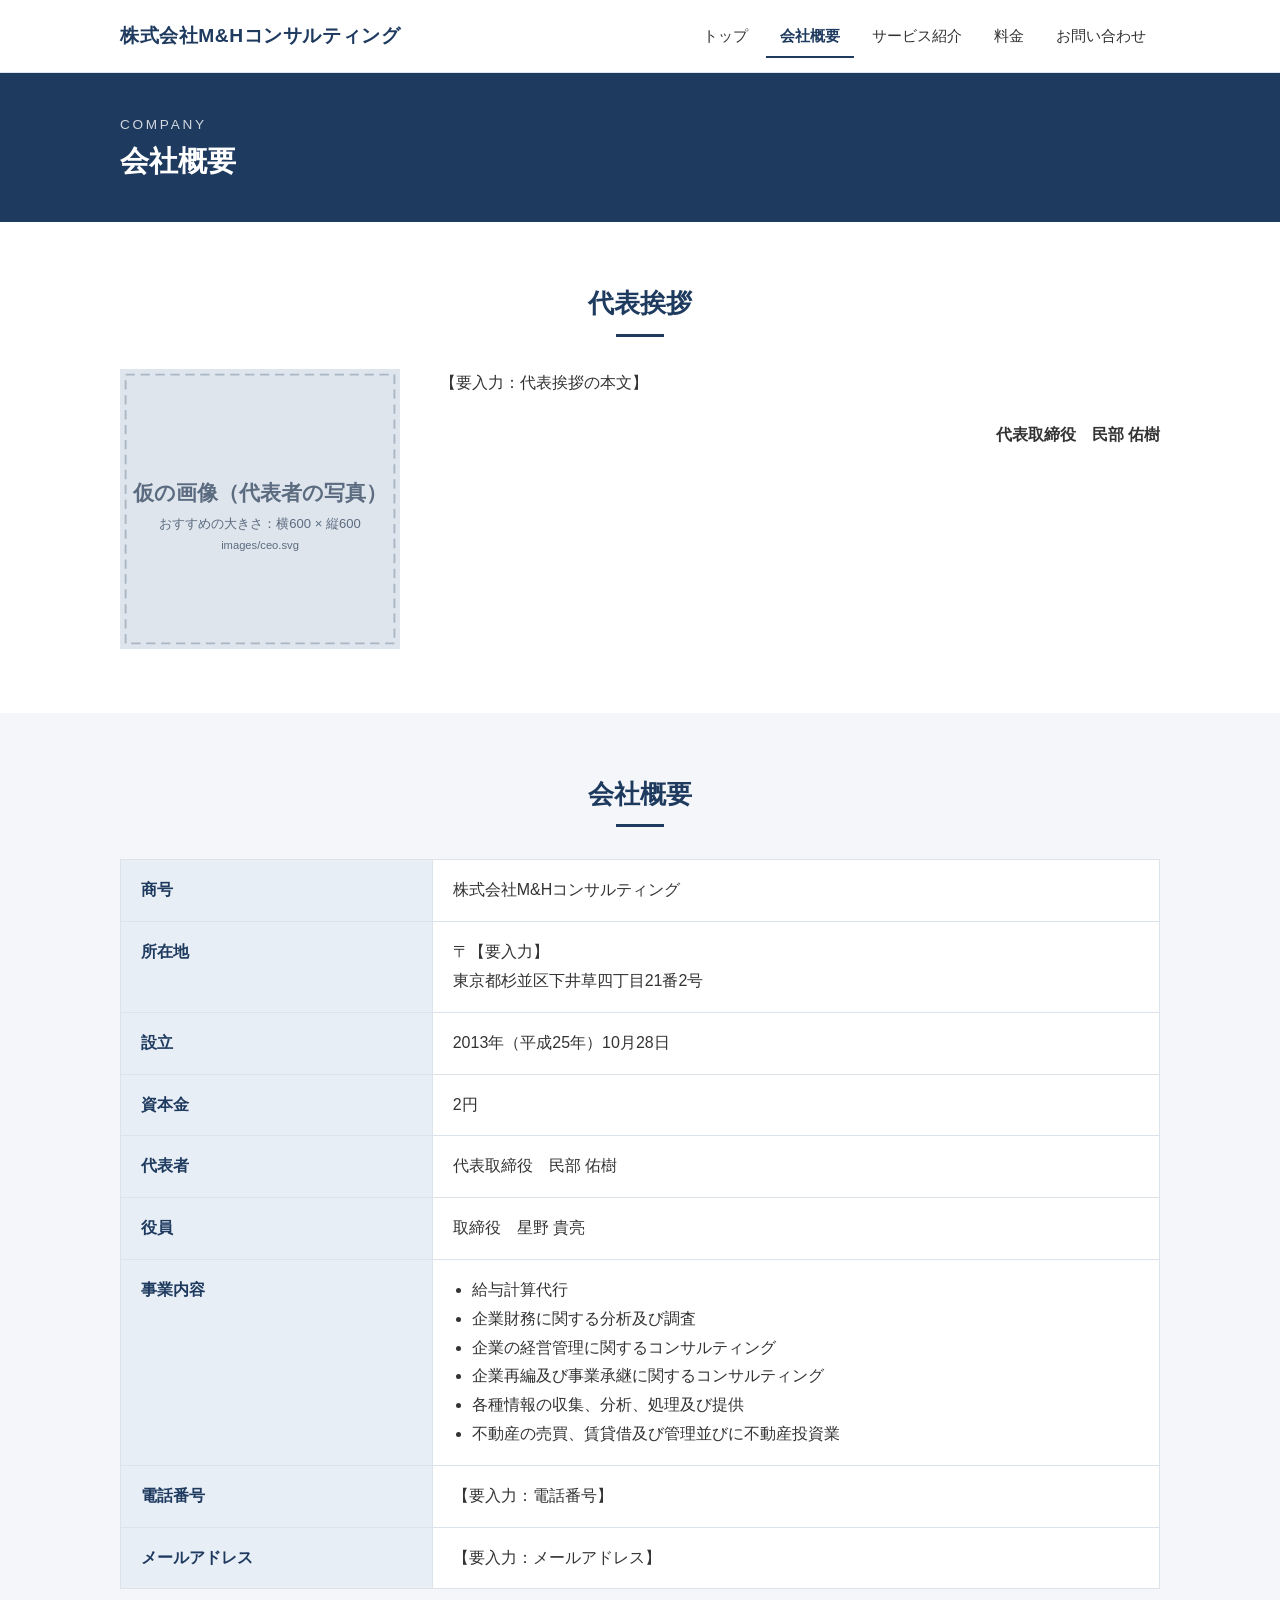
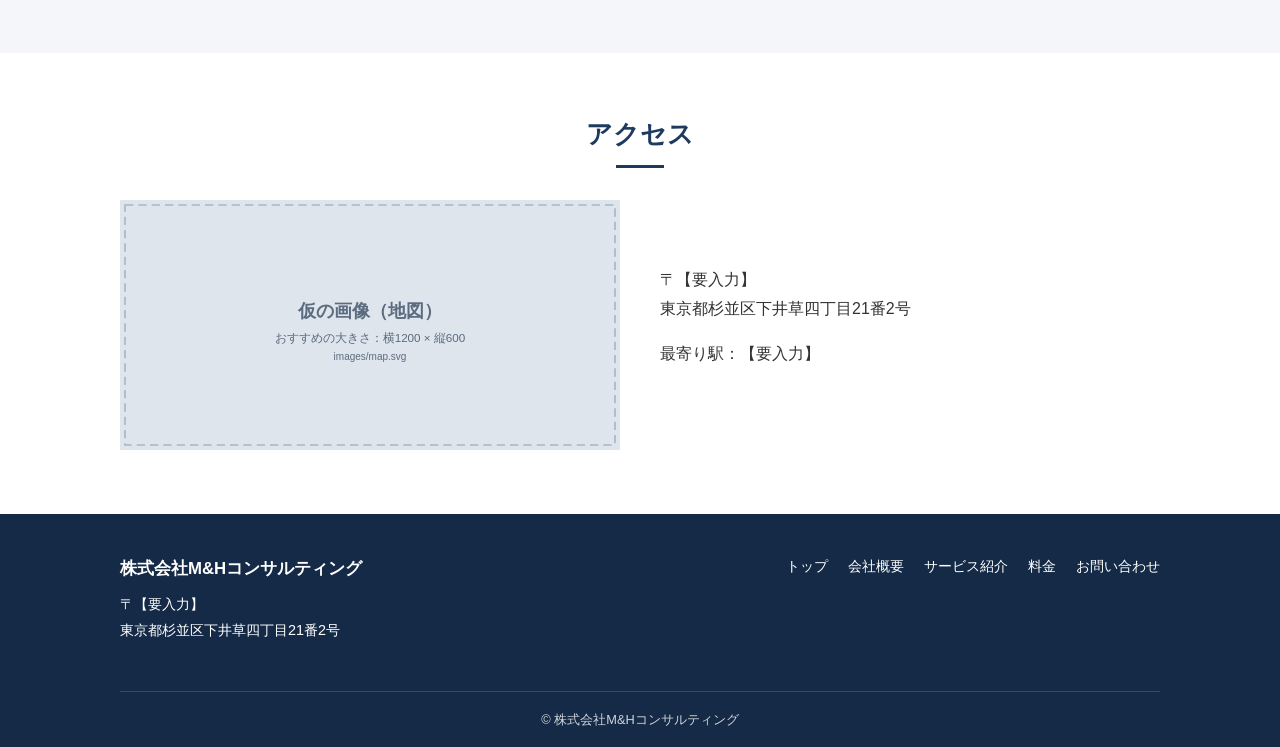
==== company.html @ 479be4f5 "Add company website for M&H Consulting (5 static pages) - Top, company profile, services, pricing an" ====
<!DOCTYPE html>
<html lang="ja">
<head>
  <meta charset="UTF-8">
  <meta name="viewport" content="width=device-width, initial-scale=1">
  <title>会社概要｜株式会社M&amp;Hコンサルティング</title>
  <meta name="description" content="株式会社M&amp;Hコンサルティングの会社概要です。">
  <link rel="stylesheet" href="css/style.css">
</head>
<body>

  <!-- ===== ヘッダー（全ページ共通：変更するときは5ファイルすべて直してください） ===== -->
  <header class="site-header">
    <div class="container header-inner">
      <a href="index.html" class="logo">株式会社M&amp;Hコンサルティング</a>
      <nav class="global-nav" aria-label="メインメニュー">
        <ul>
          <li><a href="index.html">トップ</a></li>
          <li><a href="company.html" aria-current="page">会社概要</a></li>
          <li><a href="services.html">サービス紹介</a></li>
          <li><a href="pricing.html">料金</a></li>
          <li><a href="contact.html">お問い合わせ</a></li>
        </ul>
      </nav>
    </div>
  </header>
  <!-- ===== ヘッダーここまで ===== -->

  <main>

    <div class="page-header">
      <div class="container">
        <p class="page-header-en">COMPANY</p>
        <h1>会社概要</h1>
      </div>
    </div>

    <!-- ===== 代表挨拶 ===== -->
    <section class="section">
      <div class="container">
        <h2 class="section-title">代表挨拶</h2>
        <div class="media">
          <!-- ▼代表者の写真（差し替え方は README.md を参照） -->
          <img src="images/ceo.svg" alt="代表取締役 民部 佑樹" width="600" height="600">
          <div>
            <!-- ▼代表挨拶の本文（段落を増やすときは <p>〜</p> を追加） -->
            <p>【要入力：代表挨拶の本文】</p>
            <p class="signature">代表取締役　民部 佑樹</p>
          </div>
        </div>
      </div>
    </section>

    <!-- ===== 会社概要の表 ===== -->
    <section class="section section-gray">
      <div class="container">
        <h2 class="section-title">会社概要</h2>
        <!-- 行を消すときは <tr> から </tr> までをまとめて消してください -->
        <table class="info-table">
          <tr>
            <th>商号</th>
            <td>株式会社M&amp;Hコンサルティング</td>
          </tr>
          <tr>
            <th>所在地</th>
            <td>〒【要入力】<br>東京都杉並区下井草四丁目21番2号</td>
          </tr>
          <tr>
            <th>設立</th>
            <td>2013年（平成25年）10月28日</td>
          </tr>
          <tr>
            <th>資本金</th>
            <td>2円</td>
          </tr>
          <tr>
            <th>代表者</th>
            <td>代表取締役　民部 佑樹</td>
          </tr>
          <tr>
            <th>役員</th>
            <td>取締役　星野 貴亮</td>
          </tr>
          <tr>
            <th>事業内容</th>
            <td>
              <!-- 2行目以降は登記簿謄本の「目的」のとおりです -->
              <ul class="plain-list">
                <li>給与計算代行</li>
                <li>企業財務に関する分析及び調査</li>
                <li>企業の経営管理に関するコンサルティング</li>
                <li>企業再編及び事業承継に関するコンサルティング</li>
                <li>各種情報の収集、分析、処理及び提供</li>
                <li>不動産の売買、賃貸借及び管理並びに不動産投資業</li>
              </ul>
            </td>
          </tr>
          <tr>
            <th>電話番号</th>
            <td>【要入力：電話番号】</td>
          </tr>
          <tr>
            <th>メールアドレス</th>
            <td>【要入力：メールアドレス】</td>
          </tr>
        </table>
      </div>
    </section>

    <!-- ===== アクセス ===== -->
    <section class="section">
      <div class="container">
        <h2 class="section-title">アクセス</h2>
        <div class="media media-wide">
          <!-- ▼地図（仮の画像。Googleマップに差し替える方法は README.md を参照） -->
          <img src="images/map.svg" alt="地図" width="1200" height="600">
          <div>
            <p>〒【要入力】<br>東京都杉並区下井草四丁目21番2号</p>
            <p>最寄り駅：【要入力】</p>
          </div>
        </div>
      </div>
    </section>

  </main>

  <!-- ===== フッター（全ページ共通：変更するときは5ファイルすべて直してください） ===== -->
  <footer class="site-footer">
    <div class="container">
      <div class="footer-inner">
        <div>
          <p class="footer-name">株式会社M&amp;Hコンサルティング</p>
          <p>〒【要入力】<br>東京都杉並区下井草四丁目21番2号</p>
        </div>
        <nav class="footer-nav" aria-label="フッターメニュー">
          <ul>
            <li><a href="index.html">トップ</a></li>
            <li><a href="company.html">会社概要</a></li>
            <li><a href="services.html">サービス紹介</a></li>
            <li><a href="pricing.html">料金</a></li>
            <li><a href="contact.html">お問い合わせ</a></li>
          </ul>
        </nav>
      </div>
      <p class="copyright">&copy; 株式会社M&amp;Hコンサルティング</p>
    </div>
  </footer>
  <!-- ===== フッターここまで ===== -->

</body>
</html>
---- css/style.css ----
@charset "UTF-8";

/* =========================================================
   株式会社M&Hコンサルティング 共通スタイル
   ---------------------------------------------------------
   ・サイト全体の色は、すぐ下の「色の設定」で変更できます。
   ・このファイルは5ページすべてで共通です。
   ========================================================= */

/* ---------- 色・文字・幅の設定（ここを変えるとサイト全体が変わります） ---------- */
:root {
  --color-main: #1e3a5f;        /* メインの色（濃い紺）：見出し・ボタン・フッター */
  --color-main-dark: #142a46;   /* メインの色の濃いめ：ボタンにマウスを乗せたとき */
  --color-main-light: #e8eef5;  /* メインの色の薄いめ：表の見出し・番号の背景 */
  --color-text: #333333;        /* 本文の文字色 */
  --color-text-light: #666666;  /* 補足の文字色 */
  --color-bg: #ffffff;          /* 基本の背景色 */
  --color-bg-gray: #f4f6f9;     /* 区切り用の薄いグレーの背景色 */
  --color-border: #dde3ea;      /* 線の色 */
  --color-temp: #c0392b;        /* 「※仮」の文字色 */
  --color-notice-bg: #fff4e5;   /* 注意枠の背景色 */
  --color-notice-border: #e8a33d; /* 注意枠の線の色 */

  --font-base: "Hiragino Kaku Gothic ProN", "Hiragino Sans", "Noto Sans JP",
    "Yu Gothic", "YuGothic", Meiryo, sans-serif;

  --max-width: 1080px;          /* ページの最大の横幅 */
}

/* ---------- 基本 ---------- */
*,
*::before,
*::after {
  box-sizing: border-box;
}

html {
  -webkit-text-size-adjust: 100%;
}

body {
  margin: 0;
  font-family: var(--font-base);
  font-size: 16px;
  line-height: 1.8;
  color: var(--color-text);
  background: var(--color-bg);
}

img {
  display: block;
  max-width: 100%;
  height: auto;
}

a {
  color: var(--color-main);
}

h1,
h2,
h3 {
  line-height: 1.4;
  color: var(--color-main);
}

p {
  margin: 0 0 1em;
}

.container {
  width: 100%;
  max-width: var(--max-width);
  margin: 0 auto;
  padding: 0 20px;
}

/* 料金ページなど、横幅を少し狭くしたいところ */
.container-narrow {
  max-width: 860px;
}

/* ---------- ヘッダー（ページ上部） ---------- */
.site-header {
  background: var(--color-bg);
  border-bottom: 1px solid var(--color-border);
}

.header-inner {
  display: flex;
  align-items: center;
  justify-content: space-between;
  gap: 16px;
  min-height: 72px;
}

.logo {
  font-size: 1.2rem;
  font-weight: bold;
  color: var(--color-main);
  text-decoration: none;
  letter-spacing: 0.03em;
}

.global-nav ul {
  display: flex;
  flex-wrap: wrap;
  gap: 4px;
  margin: 0;
  padding: 0;
  list-style: none;
}

.global-nav a {
  display: block;
  padding: 8px 14px;
  color: var(--color-text);
  text-decoration: none;
  font-size: 0.95rem;
  border-radius: 4px;
}

.global-nav a:hover {
  background: var(--color-bg-gray);
}

/* 今見ているページのメニューを目立たせる */
.global-nav a[aria-current="page"] {
  color: var(--color-main);
  font-weight: bold;
  box-shadow: inset 0 -2px 0 var(--color-main);
  border-radius: 0;
}

/* ---------- トップのメイン部分 ---------- */
.hero {
  background: var(--color-bg-gray);
  padding: 64px 0;
}

.hero-inner {
  display: grid;
  grid-template-columns: 1fr 1fr;
  gap: 48px;
  align-items: center;
}

.hero-title {
  margin: 0 0 16px;
  font-size: 2rem;
}

.hero-lead {
  color: var(--color-text-light);
}

/* ---------- 下層ページの見出し帯 ---------- */
.page-header {
  background: var(--color-main);
  color: #fff;
  padding: 40px 0;
}

.page-header h1 {
  margin: 0;
  color: #fff;
  font-size: 1.8rem;
}

.page-header-en {
  margin: 0 0 4px;
  font-size: 0.85rem;
  letter-spacing: 0.2em;
  opacity: 0.8;
}

/* ---------- セクション（区切り） ---------- */
.section {
  padding: 64px 0;
}

.section-gray {
  background: var(--color-bg-gray);
}

.section-title {
  margin: 0 0 32px;
  font-size: 1.6rem;
  text-align: center;
}

.section-title::after {
  content: "";
  display: block;
  width: 48px;
  height: 3px;
  margin: 12px auto 0;
  background: var(--color-main);
}

.section-lead {
  max-width: 760px;
  margin: 0 auto 32px;
  text-align: center;
}

.sub-title {
  margin: 40px 0 16px;
  padding-left: 12px;
  font-size: 1.25rem;
  border-left: 4px solid var(--color-main);
}

.section-more {
  margin-top: 32px;
  text-align: center;
}

/* ---------- ボタン ---------- */
.btn-group {
  display: flex;
  flex-wrap: wrap;
  gap: 12px;
  margin-top: 24px;
}

.btn-group-center {
  justify-content: center;
}

.btn {
  display: inline-block;
  min-width: 180px;
  padding: 12px 28px;
  border: 2px solid var(--color-main);
  border-radius: 4px;
  font-weight: bold;
  text-align: center;
  text-decoration: none;
  transition: background 0.2s, color 0.2s;
}

.btn-primary {
  background: var(--color-main);
  color: #fff;
}

.btn-primary:hover {
  background: var(--color-main-dark);
  border-color: var(--color-main-dark);
}

.btn-outline {
  background: var(--color-bg);
  color: var(--color-main);
}

.btn-outline:hover {
  background: var(--color-main-light);
}

/* ---------- カード（サービス・選ばれる理由など） ---------- */
.card-grid {
  display: grid;
  grid-template-columns: repeat(3, 1fr);
  gap: 24px;
}

.card {
  padding: 28px 24px;
  background: var(--color-bg);
  border: 1px solid var(--color-border);
  border-radius: 6px;
}

.card h3 {
  margin: 0 0 12px;
  font-size: 1.15rem;
}

.card p:last-child {
  margin-bottom: 0;
}

.card-number {
  display: inline-block;
  margin-bottom: 12px;
  padding: 2px 10px;
  background: var(--color-main-light);
  color: var(--color-main);
  font-size: 0.85rem;
  font-weight: bold;
  border-radius: 3px;
}

/* ---------- 2列の配置（画像＋文章） ---------- */
.media {
  display: grid;
  grid-template-columns: 280px 1fr;
  gap: 40px;
  align-items: start;
}

.media-wide {
  grid-template-columns: 1fr 1fr;
  align-items: center;
}

.signature {
  margin-top: 24px;
  text-align: right;
  font-weight: bold;
}

/* ---------- 表 ---------- */
.info-table,
.price-table {
  width: 100%;
  border-collapse: collapse;
  background: var(--color-bg);
}

.info-table th,
.info-table td,
.price-table th,
.price-table td {
  padding: 16px 20px;
  border: 1px solid var(--color-border);
  text-align: left;
  vertical-align: top;
}

.info-table th,
.price-table th {
  width: 30%;
  background: var(--color-main-light);
  color: var(--color-main);
  font-weight: bold;
}

.price-table td {
  font-size: 1.1rem;
  font-weight: bold;
}

.price-table caption {
  padding-bottom: 8px;
  text-align: left;
  color: var(--color-text-light);
  font-size: 0.9rem;
}

.plain-list {
  margin: 0;
  padding-left: 1.2em;
}

/* ---------- 料金の目安（トップ） ---------- */
.price-summary {
  max-width: 640px;
  margin: 0 auto;
  padding: 32px;
  background: var(--color-bg);
  border: 2px solid var(--color-main);
  border-radius: 6px;
  text-align: center;
}

.price-summary-main {
  margin: 0 0 8px;
  font-size: 1.1rem;
}

.price-summary-main strong {
  font-size: 2rem;
  color: var(--color-main);
}

/* ---------- 「※仮」の表示と注意枠 ---------- */
.temp {
  margin-left: 6px;
  color: var(--color-temp);
  font-size: 0.85rem;
  font-weight: bold;
}

.notice {
  margin: 0 0 40px;
  padding: 20px 24px;
  background: var(--color-notice-bg);
  border: 2px solid var(--color-notice-border);
  border-radius: 6px;
}

.notice p:last-child {
  margin-bottom: 0;
}

.note-list {
  margin: 0;
  padding-left: 1.2em;
  color: var(--color-text-light);
  font-size: 0.95rem;
}

.card-grid + .note-list {
  margin-top: 24px;
}

.note-list + .btn-group {
  margin-top: 40px;
}

/* ---------- ご依頼の流れ ---------- */
.flow {
  max-width: 760px;
  margin: 0 auto;
  padding: 0;
  list-style: none;
  counter-reset: flow;
}

.flow li {
  position: relative;
  margin-bottom: 16px;
  padding: 20px 24px 20px 80px;
  background: var(--color-bg);
  border: 1px solid var(--color-border);
  border-radius: 6px;
  counter-increment: flow;
}

.flow li::before {
  content: counter(flow);
  position: absolute;
  top: 20px;
  left: 24px;
  width: 36px;
  height: 36px;
  border-radius: 50%;
  background: var(--color-main);
  color: #fff;
  font-weight: bold;
  line-height: 36px;
  text-align: center;
}

.flow h3 {
  margin: 0 0 4px;
  font-size: 1.1rem;
}

.flow p {
  margin: 0;
}

/* ---------- お問い合わせ ---------- */
.contact-grid {
  display: grid;
  grid-template-columns: 1fr 1fr;
  gap: 24px;
  max-width: 860px;
  margin: 0 auto;
}

.contact-box {
  padding: 32px 24px;
  background: var(--color-bg);
  border: 1px solid var(--color-border);
  border-radius: 6px;
  text-align: center;
}

.contact-box h2,
.contact-box h3 {
  margin: 0 0 12px;
  font-size: 1.1rem;
}

.contact-value {
  margin: 0 0 8px;
  font-size: 1.4rem;
  font-weight: bold;
  word-break: break-all;
}

.contact-value a {
  text-decoration: none;
}

.contact-sub {
  margin: 0;
  color: var(--color-text-light);
  font-size: 0.9rem;
}

/* トップの一番下のお問い合わせ帯 */
.cta {
  background: var(--color-main);
  color: #fff;
}

.cta .section-title {
  color: #fff;
}

.cta .section-title::after {
  background: #fff;
}

.cta .contact-box {
  border: none;
}

.cta .contact-box h3 {
  color: var(--color-main);
}

.cta .contact-box {
  color: var(--color-text);
}

/* ---------- フッター（ページ下部） ---------- */
.site-footer {
  background: var(--color-main-dark);
  color: #fff;
  padding: 40px 0 16px;
  font-size: 0.9rem;
}

.footer-inner {
  display: flex;
  flex-wrap: wrap;
  justify-content: space-between;
  gap: 24px;
}

.footer-name {
  margin-bottom: 8px;
  font-size: 1.05rem;
  font-weight: bold;
}

.footer-nav ul {
  display: flex;
  flex-wrap: wrap;
  gap: 8px 20px;
  margin: 0;
  padding: 0;
  list-style: none;
}

.footer-nav a {
  color: #fff;
  text-decoration: none;
}

.footer-nav a:hover {
  text-decoration: underline;
}

.copyright {
  margin: 32px 0 0;
  padding-top: 16px;
  border-top: 1px solid rgba(255, 255, 255, 0.2);
  text-align: center;
  font-size: 0.8rem;
  opacity: 0.8;
}

/* =========================================================
   スマホ・タブレット向け（画面の幅が狭いときの表示）
   ========================================================= */

/* タブレット（幅960px以下） */
@media (max-width: 960px) {
  .card-grid {
    grid-template-columns: repeat(2, 1fr);
  }
}

/* スマホ（幅768px以下） */
@media (max-width: 768px) {
  body {
    font-size: 15px;
  }

  /* ヘッダー：社名の下にメニューを折り返して並べる */
  .header-inner {
    flex-direction: column;
    gap: 8px;
    padding-top: 12px;
    padding-bottom: 8px;
  }

  .logo {
    font-size: 1.1rem;
  }

  .global-nav ul {
    justify-content: center;
  }

  .global-nav a {
    padding: 6px 10px;
    font-size: 0.9rem;
  }

  .hero {
    padding: 40px 0;
  }

  .hero-inner,
  .media,
  .media-wide,
  .contact-grid {
    grid-template-columns: 1fr;
    gap: 24px;
  }

  .hero-title {
    font-size: 1.5rem;
  }

  .media img {
    max-width: 240px;
    margin: 0 auto;
  }

  .media-wide img {
    max-width: 100%;
  }

  .page-header {
    padding: 28px 0;
  }

  .page-header h1 {
    font-size: 1.5rem;
  }

  .section {
    padding: 48px 0;
  }

  .section-title {
    font-size: 1.35rem;
  }

  .card-grid {
    grid-template-columns: 1fr;
  }

  /* トップのサービス（業務名だけのカード）はスマホでも2列 */
  .card-grid-compact {
    grid-template-columns: repeat(2, 1fr);
    gap: 12px;
  }

  .card-grid-compact .card {
    padding: 16px 12px;
  }

  .card-grid-compact .card h3 {
    margin: 0;
    font-size: 1rem;
  }

  .btn {
    width: 100%;
  }

  /* 表：項目と内容を縦に並べる */
  .info-table th,
  .info-table td {
    display: block;
    width: 100%;
  }

  .info-table th {
    padding: 8px 16px;
    border-bottom: none;
  }

  .info-table td {
    padding: 12px 16px;
  }

  .price-table th,
  .price-table td {
    padding: 12px;
  }

  .price-table th {
    width: 55%;
  }

  .price-table td {
    font-size: 1rem;
  }

  .flow li {
    padding: 16px 16px 16px 64px;
  }

  .flow li::before {
    top: 16px;
    left: 16px;
  }

  .price-summary {
    padding: 24px 16px;
  }

  .price-summary-main strong {
    font-size: 1.6rem;
  }
}
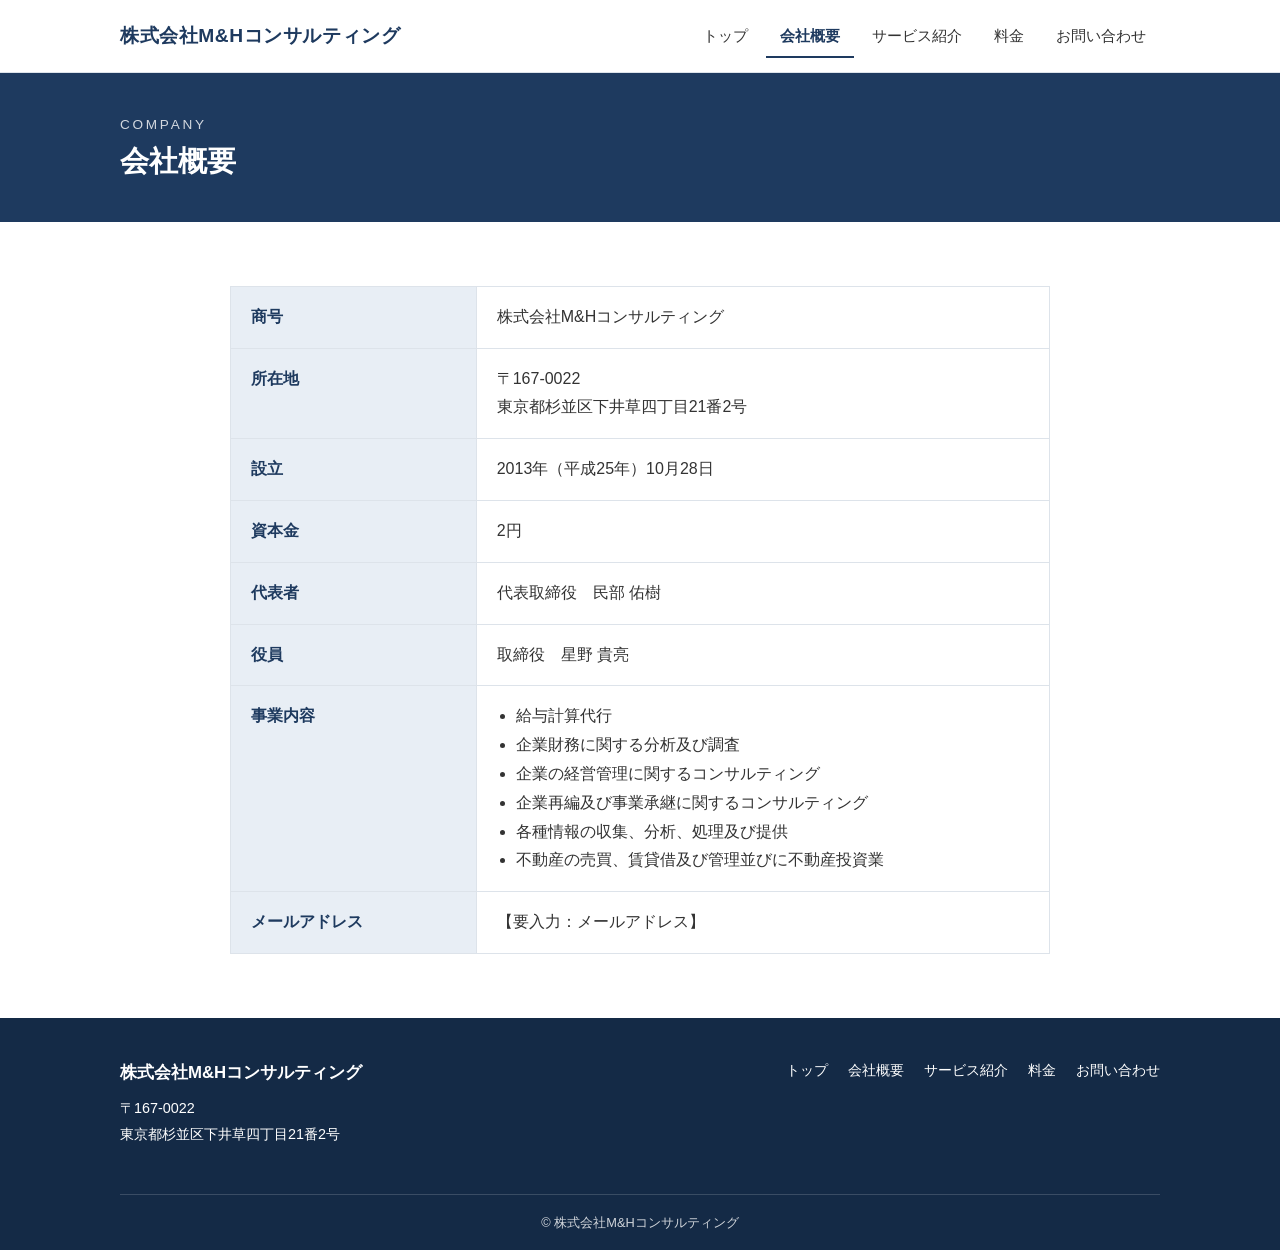
==== commit 72901654: "Revise site per review: simplify top/company, rebuild services, add consulting prices - Top: remove " ====
--- a/company.html
+++ b/company.html
@@ -35,26 +35,9 @@
       </div>
     </div>
 
-    <!-- ===== 代表挨拶 ===== -->
+    <!-- ===== 会社概要の表 ===== -->
     <section class="section">
-      <div class="container">
-        <h2 class="section-title">代表挨拶</h2>
-        <div class="media">
-          <!-- ▼代表者の写真（差し替え方は README.md を参照） -->
-          <img src="images/ceo.svg" alt="代表取締役 民部 佑樹" width="600" height="600">
-          <div>
-            <!-- ▼代表挨拶の本文（段落を増やすときは <p>〜</p> を追加） -->
-            <p>【要入力：代表挨拶の本文】</p>
-            <p class="signature">代表取締役　民部 佑樹</p>
-          </div>
-        </div>
-      </div>
-    </section>
-
-    <!-- ===== 会社概要の表 ===== -->
-    <section class="section section-gray">
-      <div class="container">
-        <h2 class="section-title">会社概要</h2>
+      <div class="container container-narrow">
         <!-- 行を消すときは <tr> から </tr> までをまとめて消してください -->
         <table class="info-table">
           <tr>
@@ -63,7 +46,7 @@
           </tr>
           <tr>
             <th>所在地</th>
-            <td>〒【要入力】<br>東京都杉並区下井草四丁目21番2号</td>
+            <td>〒167-0022<br>東京都杉並区下井草四丁目21番2号</td>
           </tr>
           <tr>
             <th>設立</th>
@@ -96,29 +79,10 @@
             </td>
           </tr>
           <tr>
-            <th>電話番号</th>
-            <td>【要入力：電話番号】</td>
-          </tr>
-          <tr>
             <th>メールアドレス</th>
             <td>【要入力：メールアドレス】</td>
           </tr>
         </table>
-      </div>
-    </section>
-
-    <!-- ===== アクセス ===== -->
-    <section class="section">
-      <div class="container">
-        <h2 class="section-title">アクセス</h2>
-        <div class="media media-wide">
-          <!-- ▼地図（仮の画像。Googleマップに差し替える方法は README.md を参照） -->
-          <img src="images/map.svg" alt="地図" width="1200" height="600">
-          <div>
-            <p>〒【要入力】<br>東京都杉並区下井草四丁目21番2号</p>
-            <p>最寄り駅：【要入力】</p>
-          </div>
-        </div>
       </div>
     </section>
 
@@ -130,7 +94,7 @@
       <div class="footer-inner">
         <div>
           <p class="footer-name">株式会社M&amp;Hコンサルティング</p>
-          <p>〒【要入力】<br>東京都杉並区下井草四丁目21番2号</p>
+          <p>〒167-0022<br>東京都杉並区下井草四丁目21番2号</p>
         </div>
         <nav class="footer-nav" aria-label="フッターメニュー">
           <ul>
--- a/css/style.css
+++ b/css/style.css
@@ -59,7 +59,8 @@
 
 h1,
 h2,
-h3 {
+h3,
+h4 {
   line-height: 1.4;
   color: var(--color-main);
 }
@@ -92,6 +93,12 @@
   justify-content: space-between;
   gap: 16px;
   min-height: 72px;
+}
+
+.logo-heading {
+  margin: 0;
+  font-size: inherit;
+  line-height: inherit;
 }
 
 .logo {
@@ -132,28 +139,6 @@
   border-radius: 0;
 }
 
-/* ---------- トップのメイン部分 ---------- */
-.hero {
-  background: var(--color-bg-gray);
-  padding: 64px 0;
-}
-
-.hero-inner {
-  display: grid;
-  grid-template-columns: 1fr 1fr;
-  gap: 48px;
-  align-items: center;
-}
-
-.hero-title {
-  margin: 0 0 16px;
-  font-size: 2rem;
-}
-
-.hero-lead {
-  color: var(--color-text-light);
-}
-
 /* ---------- 下層ページの見出し帯 ---------- */
 .page-header {
   background: var(--color-main);
@@ -211,6 +196,11 @@
   border-left: 4px solid var(--color-main);
 }
 
+.section-title + .sub-title,
+.notice + .sub-title {
+  margin-top: 0;
+}
+
 .section-more {
   margin-top: 32px;
   text-align: center;
@@ -273,13 +263,39 @@
   border-radius: 6px;
 }
 
-.card h3 {
+.card-grid-2 {
+  grid-template-columns: repeat(2, 1fr);
+}
+
+.card-grid-4 {
+  grid-template-columns: repeat(4, 1fr);
+}
+
+.card h3,
+.card h4 {
   margin: 0 0 12px;
   font-size: 1.15rem;
 }
 
 .card p:last-child {
   margin-bottom: 0;
+}
+
+/* カードの下の小さなラベル（「月額料金に含む」「オプション」など） */
+.tag {
+  display: inline-block;
+  margin: 4px 4px 0 0;
+  padding: 2px 10px;
+  border: 1px solid var(--color-main);
+  border-radius: 999px;
+  color: var(--color-main);
+  font-size: 0.8rem;
+}
+
+.tag-sub {
+  border-color: var(--color-border);
+  background: var(--color-bg-gray);
+  color: var(--color-text-light);
 }
 
 .card-number {
@@ -296,20 +312,101 @@
 /* ---------- 2列の配置（画像＋文章） ---------- */
 .media {
   display: grid;
-  grid-template-columns: 280px 1fr;
+  grid-template-columns: 1fr 1fr;
   gap: 40px;
-  align-items: start;
-}
-
-.media-wide {
-  grid-template-columns: 1fr 1fr;
   align-items: center;
 }
 
-.signature {
-  margin-top: 24px;
-  text-align: right;
-  font-weight: bold;
+/* ---------- お悩みのチェックリスト ---------- */
+.check-list {
+  margin: 0;
+  padding: 0;
+  list-style: none;
+}
+
+.check-list li {
+  position: relative;
+  margin-bottom: 12px;
+  padding: 16px 20px 16px 56px;
+  background: var(--color-bg);
+  border: 1px solid var(--color-border);
+  border-radius: 6px;
+}
+
+.check-list li::before {
+  content: "✓";
+  position: absolute;
+  top: 16px;
+  left: 20px;
+  width: 24px;
+  height: 24px;
+  border-radius: 50%;
+  background: var(--color-main);
+  color: #fff;
+  font-size: 0.85rem;
+  font-weight: bold;
+  line-height: 24px;
+  text-align: center;
+}
+
+/* ---------- よくあるご質問（クリックで答えが開きます） ---------- */
+.faq details {
+  margin-bottom: 12px;
+  background: var(--color-bg);
+  border: 1px solid var(--color-border);
+  border-radius: 6px;
+}
+
+.faq summary {
+  position: relative;
+  padding: 16px 48px 16px 52px;
+  color: var(--color-main);
+  font-weight: bold;
+  cursor: pointer;
+  list-style: none;
+}
+
+.faq summary::-webkit-details-marker {
+  display: none;
+}
+
+.faq summary::before {
+  content: "Q";
+  position: absolute;
+  top: 14px;
+  left: 18px;
+  font-size: 1.1rem;
+}
+
+.faq summary::after {
+  content: "＋";
+  position: absolute;
+  top: 16px;
+  right: 18px;
+}
+
+.faq details[open] summary::after {
+  content: "－";
+}
+
+.faq details p {
+  position: relative;
+  margin: 0;
+  padding: 0 20px 16px 52px;
+}
+
+.faq details p::before {
+  content: "A";
+  position: absolute;
+  top: -2px;
+  left: 18px;
+  color: var(--color-temp);
+  font-size: 1.1rem;
+  font-weight: bold;
+}
+
+.faq + .btn-group {
+  margin-top: 40px;
 }
 
 /* ---------- 表 ---------- */
@@ -343,6 +440,23 @@
   font-weight: bold;
 }
 
+.price-table .th-sub {
+  display: block;
+  color: var(--color-text-light);
+  font-size: 0.85rem;
+  font-weight: normal;
+}
+
+/* 対応範囲の表 */
+.scope-table td {
+  font-size: 1rem;
+}
+
+.scope-table td.is-out {
+  color: var(--color-text-light);
+  font-weight: normal;
+}
+
 .price-table caption {
   padding-bottom: 8px;
   text-align: left;
@@ -403,7 +517,8 @@
   font-size: 0.95rem;
 }
 
-.card-grid + .note-list {
+.card-grid + .note-list,
+.price-table + .note-list {
   margin-top: 24px;
 }
 
@@ -477,6 +592,11 @@
   font-size: 1.1rem;
 }
 
+.contact-grid-single {
+  grid-template-columns: 1fr;
+  max-width: 480px;
+}
+
 .contact-value {
   margin: 0 0 8px;
   font-size: 1.4rem;
@@ -574,7 +694,8 @@
 
 /* タブレット（幅960px以下） */
 @media (max-width: 960px) {
-  .card-grid {
+  .card-grid,
+  .card-grid-4 {
     grid-template-columns: repeat(2, 1fr);
   }
 }
@@ -606,29 +727,10 @@
     font-size: 0.9rem;
   }
 
-  .hero {
-    padding: 40px 0;
-  }
-
-  .hero-inner,
   .media,
-  .media-wide,
   .contact-grid {
     grid-template-columns: 1fr;
     gap: 24px;
-  }
-
-  .hero-title {
-    font-size: 1.5rem;
-  }
-
-  .media img {
-    max-width: 240px;
-    margin: 0 auto;
-  }
-
-  .media-wide img {
-    max-width: 100%;
   }
 
   .page-header {
@@ -661,9 +763,18 @@
     padding: 16px 12px;
   }
 
-  .card-grid-compact .card h3 {
+  .card-grid-compact .card h4 {
     margin: 0;
     font-size: 1rem;
+  }
+
+  .check-list li {
+    padding: 12px 16px 12px 48px;
+  }
+
+  .check-list li::before {
+    top: 12px;
+    left: 14px;
   }
 
   .btn {
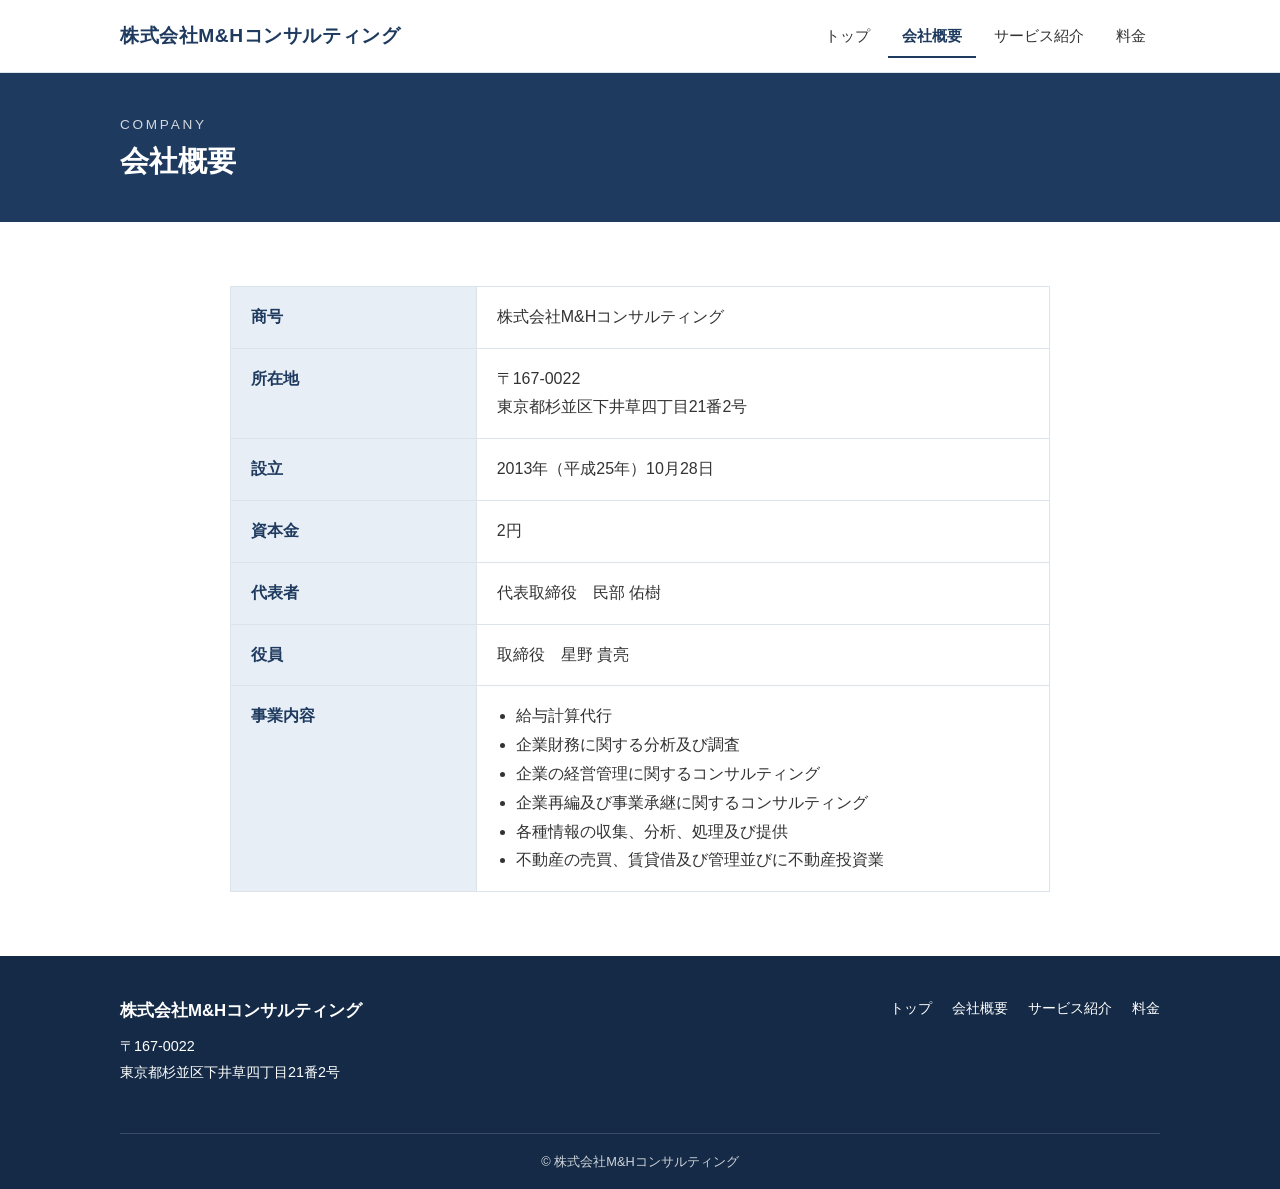
==== commit d9feada2: "Remove all contact info and switch monthly payroll fee to 10-person tiers - Service is limited to cl" ====
--- a/company.html
+++ b/company.html
@@ -9,7 +9,7 @@
 </head>
 <body>
 
-  <!-- ===== ヘッダー（全ページ共通：変更するときは5ファイルすべて直してください） ===== -->
+  <!-- ===== ヘッダー（全ページ共通：変更するときは4ファイルすべて直してください） ===== -->
   <header class="site-header">
     <div class="container header-inner">
       <a href="index.html" class="logo">株式会社M&amp;Hコンサルティング</a>
@@ -19,7 +19,6 @@
           <li><a href="company.html" aria-current="page">会社概要</a></li>
           <li><a href="services.html">サービス紹介</a></li>
           <li><a href="pricing.html">料金</a></li>
-          <li><a href="contact.html">お問い合わせ</a></li>
         </ul>
       </nav>
     </div>
@@ -78,17 +77,13 @@
               </ul>
             </td>
           </tr>
-          <tr>
-            <th>メールアドレス</th>
-            <td>【要入力：メールアドレス】</td>
-          </tr>
         </table>
       </div>
     </section>
 
   </main>
 
-  <!-- ===== フッター（全ページ共通：変更するときは5ファイルすべて直してください） ===== -->
+  <!-- ===== フッター（全ページ共通：変更するときは4ファイルすべて直してください） ===== -->
   <footer class="site-footer">
     <div class="container">
       <div class="footer-inner">
@@ -102,7 +97,6 @@
             <li><a href="company.html">会社概要</a></li>
             <li><a href="services.html">サービス紹介</a></li>
             <li><a href="pricing.html">料金</a></li>
-            <li><a href="contact.html">お問い合わせ</a></li>
           </ul>
         </nav>
       </div>
--- a/css/style.css
+++ b/css/style.css
@@ -4,7 +4,7 @@
    株式会社M&Hコンサルティング 共通スタイル
    ---------------------------------------------------------
    ・サイト全体の色は、すぐ下の「色の設定」で変更できます。
-   ・このファイルは5ページすべてで共通です。
+   ・このファイルは4ページすべてで共通です。
    ========================================================= */
 
 /* ---------- 色・文字・幅の設定（ここを変えるとサイト全体が変わります） ---------- */
@@ -17,9 +17,6 @@
   --color-bg: #ffffff;          /* 基本の背景色 */
   --color-bg-gray: #f4f6f9;     /* 区切り用の薄いグレーの背景色 */
   --color-border: #dde3ea;      /* 線の色 */
-  --color-temp: #c0392b;        /* 「※仮」の文字色 */
-  --color-notice-bg: #fff4e5;   /* 注意枠の背景色 */
-  --color-notice-border: #e8a33d; /* 注意枠の線の色 */
 
   --font-base: "Hiragino Kaku Gothic ProN", "Hiragino Sans", "Noto Sans JP",
     "Yu Gothic", "YuGothic", Meiryo, sans-serif;
@@ -196,8 +193,7 @@
   border-left: 4px solid var(--color-main);
 }
 
-.section-title + .sub-title,
-.notice + .sub-title {
+.section-title + .sub-title {
   margin-top: 0;
 }
 
@@ -349,66 +345,6 @@
   text-align: center;
 }
 
-/* ---------- よくあるご質問（クリックで答えが開きます） ---------- */
-.faq details {
-  margin-bottom: 12px;
-  background: var(--color-bg);
-  border: 1px solid var(--color-border);
-  border-radius: 6px;
-}
-
-.faq summary {
-  position: relative;
-  padding: 16px 48px 16px 52px;
-  color: var(--color-main);
-  font-weight: bold;
-  cursor: pointer;
-  list-style: none;
-}
-
-.faq summary::-webkit-details-marker {
-  display: none;
-}
-
-.faq summary::before {
-  content: "Q";
-  position: absolute;
-  top: 14px;
-  left: 18px;
-  font-size: 1.1rem;
-}
-
-.faq summary::after {
-  content: "＋";
-  position: absolute;
-  top: 16px;
-  right: 18px;
-}
-
-.faq details[open] summary::after {
-  content: "－";
-}
-
-.faq details p {
-  position: relative;
-  margin: 0;
-  padding: 0 20px 16px 52px;
-}
-
-.faq details p::before {
-  content: "A";
-  position: absolute;
-  top: -2px;
-  left: 18px;
-  color: var(--color-temp);
-  font-size: 1.1rem;
-  font-weight: bold;
-}
-
-.faq + .btn-group {
-  margin-top: 40px;
-}
-
 /* ---------- 表 ---------- */
 .info-table,
 .price-table {
@@ -440,6 +376,15 @@
   font-weight: bold;
 }
 
+/* 税込の金額（料金表のかっこ内） */
+.price-table .tax-in {
+  margin-left: 4px;
+  color: var(--color-text-light);
+  font-size: 0.85rem;
+  font-weight: normal;
+  white-space: nowrap;
+}
+
 .price-table .th-sub {
   display: block;
   color: var(--color-text-light);
@@ -490,26 +435,6 @@
   color: var(--color-main);
 }
 
-/* ---------- 「※仮」の表示と注意枠 ---------- */
-.temp {
-  margin-left: 6px;
-  color: var(--color-temp);
-  font-size: 0.85rem;
-  font-weight: bold;
-}
-
-.notice {
-  margin: 0 0 40px;
-  padding: 20px 24px;
-  background: var(--color-notice-bg);
-  border: 2px solid var(--color-notice-border);
-  border-radius: 6px;
-}
-
-.notice p:last-child {
-  margin-bottom: 0;
-}
-
 .note-list {
   margin: 0;
   padding-left: 1.2em;
@@ -522,8 +447,14 @@
   margin-top: 24px;
 }
 
-.note-list + .btn-group {
-  margin-top: 40px;
+/* ---------- 「会計事務所のお客様限定」のお知らせ ---------- */
+.limited-note {
+  margin: 0 0 40px;
+  padding: 14px 20px;
+  background: var(--color-main-light);
+  border-left: 4px solid var(--color-main);
+  color: var(--color-main);
+  font-weight: bold;
 }
 
 /* ---------- ご依頼の流れ ---------- */
@@ -569,77 +500,6 @@
   margin: 0;
 }
 
-/* ---------- お問い合わせ ---------- */
-.contact-grid {
-  display: grid;
-  grid-template-columns: 1fr 1fr;
-  gap: 24px;
-  max-width: 860px;
-  margin: 0 auto;
-}
-
-.contact-box {
-  padding: 32px 24px;
-  background: var(--color-bg);
-  border: 1px solid var(--color-border);
-  border-radius: 6px;
-  text-align: center;
-}
-
-.contact-box h2,
-.contact-box h3 {
-  margin: 0 0 12px;
-  font-size: 1.1rem;
-}
-
-.contact-grid-single {
-  grid-template-columns: 1fr;
-  max-width: 480px;
-}
-
-.contact-value {
-  margin: 0 0 8px;
-  font-size: 1.4rem;
-  font-weight: bold;
-  word-break: break-all;
-}
-
-.contact-value a {
-  text-decoration: none;
-}
-
-.contact-sub {
-  margin: 0;
-  color: var(--color-text-light);
-  font-size: 0.9rem;
-}
-
-/* トップの一番下のお問い合わせ帯 */
-.cta {
-  background: var(--color-main);
-  color: #fff;
-}
-
-.cta .section-title {
-  color: #fff;
-}
-
-.cta .section-title::after {
-  background: #fff;
-}
-
-.cta .contact-box {
-  border: none;
-}
-
-.cta .contact-box h3 {
-  color: var(--color-main);
-}
-
-.cta .contact-box {
-  color: var(--color-text);
-}
-
 /* ---------- フッター（ページ下部） ---------- */
 .site-footer {
   background: var(--color-main-dark);
@@ -727,8 +587,7 @@
     font-size: 0.9rem;
   }
 
-  .media,
-  .contact-grid {
+  .media {
     grid-template-columns: 1fr;
     gap: 24px;
   }
@@ -803,11 +662,17 @@
   }
 
   .price-table th {
-    width: 55%;
+    width: 50%;
   }
 
   .price-table td {
     font-size: 1rem;
+  }
+
+  /* スマホでは税込の金額を次の行に表示 */
+  .price-table .tax-in {
+    display: block;
+    margin-left: 0;
   }
 
   .flow li {
